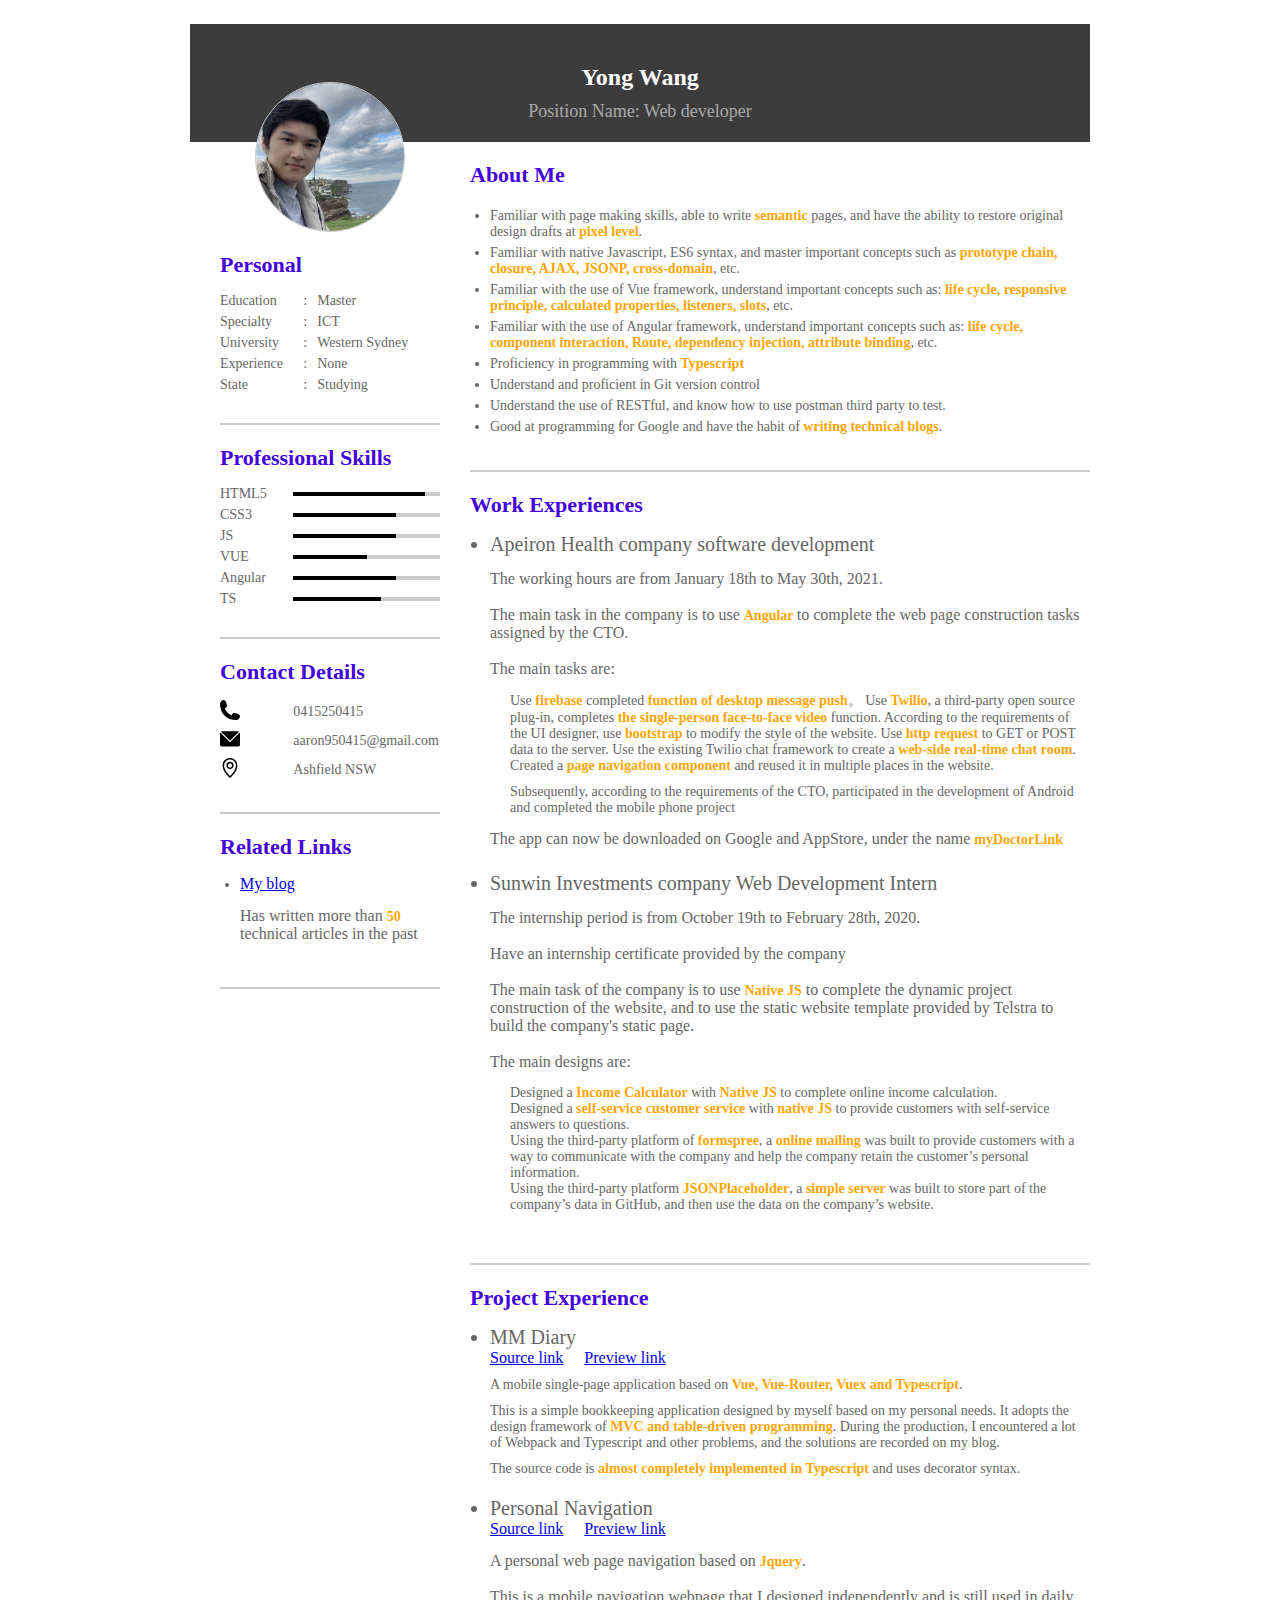
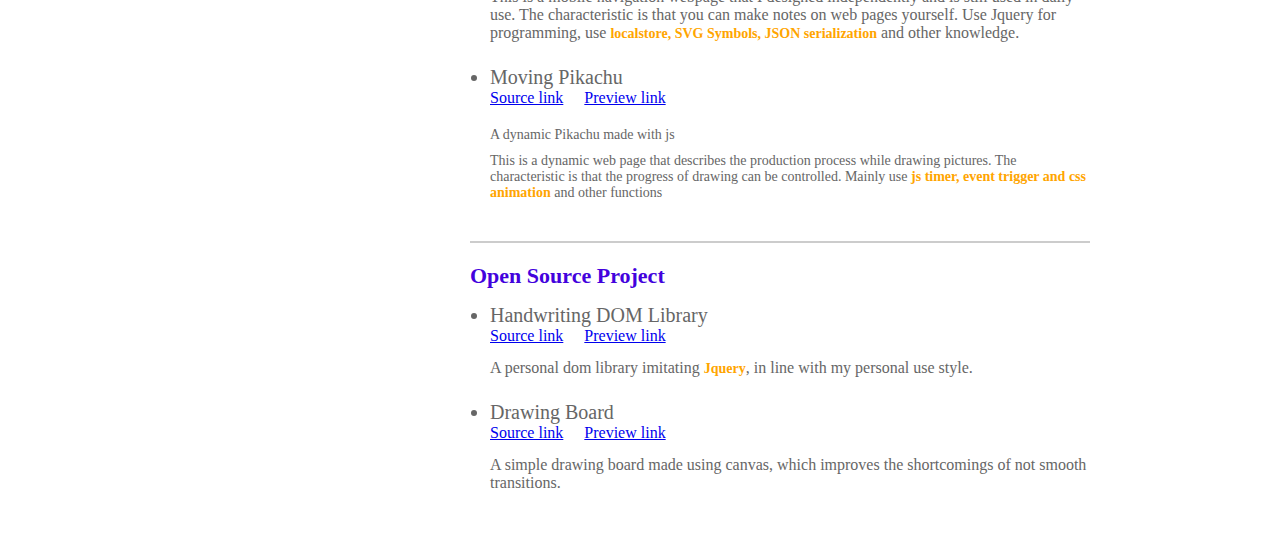
==== src/index.html @ 25128e68 "Aaron: update cv" ====
<!DOCTYPE html>
<html lang="en">

<head>
  <meta charset="UTF-8" />
  <meta name="viewport"
    content="width=device-width,initial-scale=1,minimum-scale=1,maximum-scale=1,user-scalable=no,viewport-fit=cover" />
  <title>Aaron's Resume</title>
  <link rel="stylesheet" href="./index.css" />
</head>

<body>
  <svg>
    <symbol id="icon-phone" viewBox="0 0 1024 1024">
      <path
        d="M1013.8624 883.712c-29.2864 80.657067-101.5808 133.495467-181.179733 138.990933l0 0.989867c-497.834667 0-832.4096-332.8-832.4096-834.525867L1.706667 189.166933c6.4512-78.7456 58.6752-150.016 138.205867-179.029333C247.9104-29.252267 289.109333 55.125333 328.430933 163.396267c39.3216 108.270933 61.8496 199.441067-46.148267 238.865067-12.3904 4.5056-24.951467 7.406933-37.5808 9.4208 44.1344 181.930667 187.0848 323.7888 368.571733 367.342933 2.048-12.731733 4.983467-25.463467 9.489067-37.9904 39.287467-108.270933 130.2528-85.674667 238.250667-46.250667S1053.149867 775.441067 1013.8624 883.712z">
      </path>
    </symbol>
    <symbol id="icon-dizhidingwei" viewBox="0 0 1024 1024">
      <path
        d="M512 0C302.545455 0 131.878788 170.666667 131.878788 380.121212c0 310.30303 341.333333 605.090909 356.848485 620.606061l23.272727 23.272727 23.272727-23.272727c15.515152-15.515152 356.848485-310.30303 356.848485-620.606061C892.121212 170.666667 721.454545 0 512 0z m0 915.393939c-77.575758-69.818182-302.545455-310.30303-302.545455-535.272727C209.454545 217.212121 349.090909 77.575758 512 77.575758c170.666667 0 302.545455 139.636364 302.545455 302.545454 0 232.727273-224.969697 465.454545-302.545455 535.272727z m0-721.454545c-46.545455 0-93.090909 15.515152-131.878788 54.30303-38.787879 31.030303-54.30303 77.575758-54.30303 131.878788 0 100.848485 85.333333 186.181818 186.181818 186.181818 100.848485 0 186.181818-85.333333 186.181818-186.181818 0-100.848485-85.333333-186.181818-186.181818-186.181818z m0 294.787879c-62.060606 0-108.606061-46.545455-108.606061-108.606061 0-31.030303 7.757576-54.30303 31.030303-77.575757s46.545455-31.030303 77.575758-31.030303c62.060606 0 108.606061 46.545455 108.606061 108.60606 0 62.060606-46.545455 108.606061-108.606061 108.606061z">
      </path>
    </symbol>
    <symbol id="icon-email" viewBox="0 0 1365 1024">
      <path
        d="M684.00064 607.733333L1282.005973 9.728A133.077333 133.077333 0 0 0 1232.00064 0h-1098.666667c-16.938667 0-33.205333 3.2-48.138666 8.938667l598.805333 598.794666z">
      </path>
      <path
        d="M684.00064 607.733333L1282.005973 9.728A133.077333 133.077333 0 0 0 1232.00064 0h-1098.666667c-16.938667 0-33.205333 3.2-48.138666 8.938667l598.805333 598.794666z">
      </path>
      <path
        d="M684.00064 728.394667l-664.533333-664.533334A132.48 132.48 0 0 0 0.00064 133.333333v757.333334C0.00064 964.266667 59.733973 1024 133.333973 1024h1098.666667c73.6 0 133.333333-59.733333 133.333333-133.333333v-757.333334a133.013333 133.013333 0 0 0-18.528-67.733333L684.00064 728.394667z">
      </path>
    </symbol>
  </svg>
  <div class="layout">
    <header>
      <div></div>
      <h1>Yong Wang</h1>
      <p>Position Name: Web developer</p>
    </header>
    <aside>
      <div class="contain">
        <img src="./img/mine.jpg" alt="" class="photo" />
      </div>
      <section>
        <h3>Personal</h3>
        <div class="detail">
          <dl class="personal">
            <div>
              <dt>Education</dt>
              <dd>Master</dd>
            </div>
            <div>
              <dt>Specialty</dt>
              <dd>ICT</dd>
            </div>
            <div>
              <dt>University</dt>
              <dd>Western Sydney</dd>
            </div>
            <div>
              <dt>Experience</dt>
              <dd>None</dd>
            </div>
            <div>
              <dt>State</dt>
              <dd>Studying</dd>
            </div>
          </dl>
        </div>
      </section>
      <section>
        <h3>Professional Skills</h3>
        <div class="statistic">
          <dl class="Skills">
            <div>
              <dt>HTML5</dt>
              <dd><span style="width:90%"></span></dd>
            </div>
            <div>
              <dt>CSS3</dt>
              <dd><span style="width:70%"></span></dd>
            </div>
            <div>
              <dt>JS</dt>
              <dd><span style="width:70%"></span></dd>
            </div>
            <div>
              <dt>VUE</dt>
              <dd><span style="width:50%"></span></dd>
            </div>
            <div>
              <dt>Angular</dt>
              <dd><span style="width:70%"></span></dd>
            </div>
            <div>
              <dt>TS</dt>
              <dd><span style="width:60%"></span></dd>
            </div>
          </dl>
        </div>
      </section>
      <section>
        <h3>Contact Details</h3>
        <div class="contact">
          <dl class="personal">
            <div>
              <dt>
                <svg>
                  <use xlink:href="#icon-phone" /></svg>
              </dt>
              <dd>0415250415</dd>
            </div>
            <div>
              <dt>
                <svg>
                  <use xlink:href="#icon-email" /></svg>
              </dt>
              <dd><span>aaron950415@gmail.com</span></dd>
            </div>
            <div>
              <dt>
                <svg>
                  <use xlink:href="#icon-dizhidingwei" /></svg>
              </dt>
              <dd>Ashfield NSW</dd>
            </div>
          </dl>
        </div>
      </section>
      <section>
        <h3>Related Links</h3>
        <div class="related">

          <ul>
            <li>
              <a href="https://aaron950415.github.io/">My blog</a>
              <p>Has written more than <b>50</b> technical articles in the past</p>
            </li>
            <!-- <li>
              <a href="https://aaron950415.github.io/">My GitHub</a>
              <p>More than <b>200</b> submissions in the past three months</p>
            </li> -->
          </ul>

          </dl>
        </div>
      </section>
    </aside>
    <main>
      <section>
        <h3>About Me</h3>
        <div class="detail">
          <dl class="personal">
            <div>
              <ul>
                <li>Familiar with page making skills, able to write <b>semantic</b> pages, and have the ability to
                  restore original design drafts at <b>pixel level</b>.</li>
                  <li>Familiar with native Javascript, ES6 syntax, and master important concepts such as <b>prototype chain, closure, AJAX, JSONP, cross-domain</b>, etc.</li>
                <li>Familiar with the use of Vue framework, understand important concepts such as: <b>life cycle,
                    responsive principle, calculated properties, listeners, slots</b>, etc.</li>
                    <li>Familiar with the use of Angular framework, understand important concepts such as: <b>life cycle, component interaction, Route, dependency injection, attribute binding</b>, etc.</li>
                    <li>Proficiency in programming with <b>Typescript</b></li>
                    <li>Understand and proficient in Git version control</li>
                    <li>Understand the use of RESTful, and know how to use postman third party to test.</li>
                    <li>Good at programming for Google and have the habit of <b>writing technical blogs</b>.</li>
              </ul>
            </div>
          </dl>
        </div>
      </section>
      <section>
        <h3>Work Experiences</h3>
        <div class="experience">
          <ul><li>
            Apeiron Health company software development

              <p>The working hours are from January 18th to May 30th, 2021.</p>
              <p>The main task in the company is to use <b>Angular </b>to complete the web page construction tasks assigned by the CTO.</p>
              <p>The main tasks are:
                <ul>
                <div><p>Use <b>firebase </b>completed<b> function of desktop message push</b>。
                  Use <b>Twilio</b>, a third-party open source plug-in, completes <b>the single-person face-to-face video</b> function.
                  According to the requirements of the UI designer, use <b>bootstrap</b> to modify the style of the website.
                  Use <b>http request</b> to GET or POST data to the server.
                  Use the existing Twilio chat framework to create a <b>web-side real-time chat room</b>.
                  Created a <b>page navigation component</b> and reused it in multiple places in the website. </p></div>
                </ul>
                <ul><div>Subsequently, according to the requirements of the CTO, participated in the development of Android and completed the mobile phone project</div></ul>
              <p>The app can now be downloaded on Google and AppStore, under the name <b>myDoctorLink</b></p>
            
          </li>
            <li>
              Sunwin Investments company Web Development Intern
              
                <p>The internship period is from October 19th to February 28th, 2020.</p>
                <p>Have an internship certificate provided by the company</p>
                <p>The main task of the company is to use <b>Native JS</b> to complete the dynamic project construction of the website, and to use the static website template provided by Telstra to build the company's static page.</p>
                <p>The main designs are:
                  <ul>
                  <div>Designed a <b>Income Calculator</b> with <b>Native JS</b> to complete online income calculation.</div>
                  <div>Designed a <b>self-service customer service</b> with <b>native JS</b> to provide customers with self-service answers to questions.</div>
                  <div>Using the third-party platform of <b>formspree</b>, a <b>online mailing</b> was built to provide customers with a way to communicate with the company and help the company retain the customer’s personal information.</div>
                  <div>Using the third-party platform <b>JSONPlaceholder</b>, a <b>simple server</b> was built to store part of the company’s data in GitHub, and then use the data on the company’s website.</div>
                  </ul>

            </li>
          </ul>
          
        </div>
      </section>
      <section>
        <h3>Project Experience</h3>
        <div class="experience">
          <ul>
            <li>
              MM Diary
              <div><a href="https://github.com/aaron950415/mmdiary/tree/master/src">Source
                  link</a>&nbsp;&nbsp;&nbsp;&nbsp;&nbsp;&nbsp;<a
                  href="https://aaron950415.github.io/mmdiary-websit/#/money">Preview link</a></div>
              <div>
                <p>A mobile single-page application based on <b>Vue, Vue-Router, Vuex and Typescript</b>.</p>
                <p>This is a simple bookkeeping application designed by myself based on my personal needs. It adopts the
                  design framework of <b>MVC and table-driven programming</b>. During the production, I encountered a
                  lot of Webpack and Typescript and other problems, and the solutions are recorded on my blog.</p>
                <p>The source code is <b> almost completely implemented in Typescript</b> and uses decorator syntax.</p>
              </div>
            </li>
            <li>
              Personal Navigation
              <div><a href="https://github.com/aaron950415/mmdiary/tree/master/src">Source
                  link</a>&nbsp;&nbsp;&nbsp;&nbsp;&nbsp;&nbsp;<a
                  href="https://aaron950415.github.io/navigation/">Preview link</a></div>
              <p>A personal web page navigation based on <b>Jquery</b>.</p>
              <p>This is a mobile navigation webpage that I designed independently and is still used in daily use. The
                characteristic is that you can make notes on web pages yourself. Use Jquery for programming, use
                <b>localstore, SVG Symbols, JSON serialization</b> and other knowledge.</p>
            </li>
            <li>Moving Pikachu
              <div><a href="https://github.com/aaron950415/pikachu">Source
                  link</a>&nbsp;&nbsp;&nbsp;&nbsp;&nbsp;&nbsp;<a
                  href="https://aaron950415.github.io/pikachu/src/">Preview link</a></div>
            </li>
            <p>A dynamic Pikachu made with js</p>
            <p>This is a dynamic web page that describes the production process while drawing pictures. The
              characteristic is that the progress of drawing can be controlled. Mainly use <b>js timer, event trigger
                and css animation</b> and other functions</p>
          </ul>
          </dl>
        </div>
      </section>
      <section class="end">
        <h3>Open Source Project</h3>
        <div class="experience">
          <ul>
            <li>
              Handwriting DOM Library
              <div><a href="https://github.com/aaron950415/dom">Source
                  link</a>&nbsp;&nbsp;&nbsp;&nbsp;&nbsp;&nbsp;<a
                  href="https://aaron950415.github.io/dom/src/index.html">Preview link</a></div>
              <p>A personal dom library imitating <b>Jquery</b>, in line with my personal use style.</p>
            </li>
            <li>
              Drawing Board
              <div><a href="https://github.com/aaron950415/learning/tree/master/%E7%94%BB%E6%9D%BF">Source
                  link</a>&nbsp;&nbsp;&nbsp;&nbsp;&nbsp;&nbsp;<a
                  href="https://aaron950415.github.io/learning/%E7%94%BB%E6%9D%BF/%E7%94%BB%E6%9D%BF-%E7%BA%BF2.html">Preview
                  link</a></div>
              <p>A simple drawing board made using canvas, which improves the shortcomings of not smooth transitions.
              </p>
            </li>
          </ul>
        </div>
      </section>

    </main>
  </div>
</body>
<script src="./main.js"></script>

</html>
---- src/index.css ----
*{
    margin: 0;
    padding: 0;
    box-sizing: border-box;
    font-size: 14px;
}
body{
        color: #666;
}
.layout{
    max-width: 900px;
    margin: 0 auto;
    display: flex;
    flex-wrap: wrap;
}

header{
    width: 100%;
    text-align: center;
    color: white;
 overflow: hidden;
    padding:40px 0 10px 0;
    position: relative;

}
header>div{
    width: 100%;
    border: 100px #3c3c3c solid;
    position: absolute;

    background: #3c3c3c;
    top: 0;
    z-index: -1;
}
header h1{
    font-size: 24px;
}
header p{
    font-size: 18px;
    color: #aaa;
}
aside{
    max-width: 280px;
    padding:0px 30px 20px 30px;
}
main{
    flex:1;
    min-height: calc(100vh - 100px);
}
@media (max-width:768px){
    aside{
        max-width: 100%;
    }
    aside>.contain{
    display: none;
    }
}
.contain{
    width: 150px;
    height: 150px;
    border: 1px #ccc solid;
    border-radius: 50%;
    overflow: hidden;
    margin:-60px auto 0 auto;
}
.contain>.photo{
    width: 150px;
    position: relative;
    bottom: 30px;
}
section{
    border-bottom: 2px solid #ccc;
    padding-bottom: 30px;
}
.end{border-bottom: none}
section>h3{
    padding-top: 20px;
    padding-bottom: 10px;
    color: #4302dd;
    font-size: 22px;
}

dl{
    display: flex;
    flex-wrap: wrap;
}
dl>div{
    margin-top: 5px;
    width: 100%;
    display: flex;
    align-items: center;
}
dl>div>dt{
    font-size: 14px;
    flex: 0.5;
}
.detail>dl>div>dd::before{
    content: ":";
    margin-right: auto;
    padding-left: 10px;
    padding-right: 10px;
}
.statistic>dl dd{
    width: 100%;
    height: 4px;
    background: #ccc;
}
.statistic>dl>div> dd>span{
    display: block;
    height: 4px;
    background: black;
    width: 10%;
}
dl>div>dd{
    font-size: 14px;
    flex: 1;
}
.contact div{
    display: flex;
    align-items: center;
}
svg{
    width: 20px;
    height: 20px;
}
ul{
    margin-left: 20px;
}
li{
    margin:5px 0;
}
li>p{
    font-size: 16px;
    padding: 4px 0;
}
a{
    font-size: 16px;
}
b{
    color: orange;
    font-weight: bolder;
}
.experience li{
    font-size: 20px;
    margin-bottom: 20px;
}
.experience li a,p{
    margin: 10px 0;
}
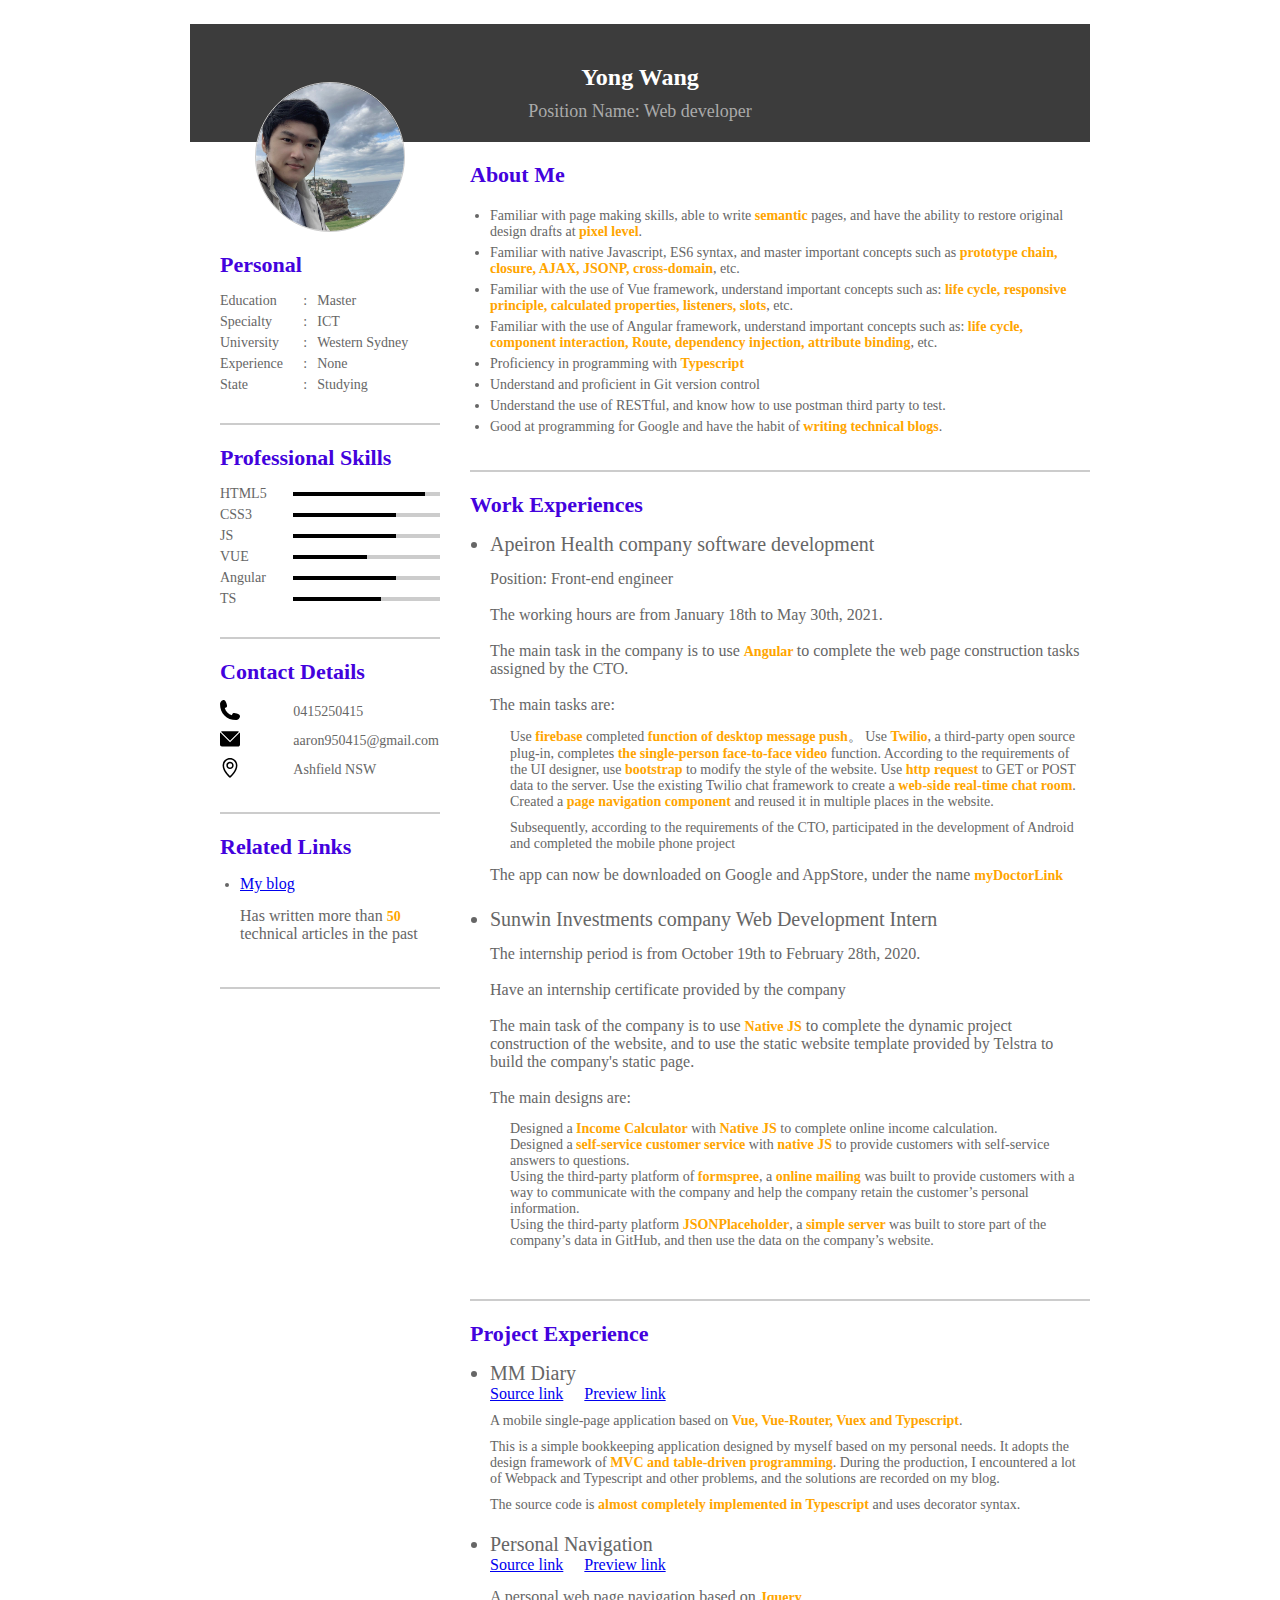
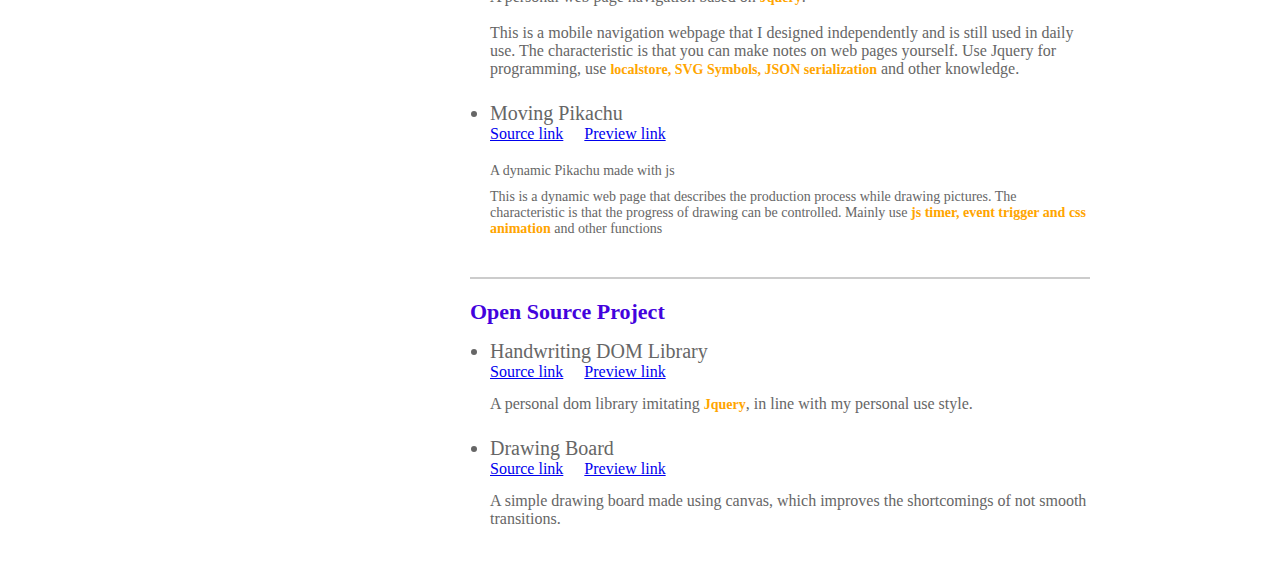
==== commit 21d0d1ea: "Aaron:update" ====
--- a/src/index.html
+++ b/src/index.html
@@ -175,7 +175,7 @@
         <div class="experience">
           <ul><li>
             Apeiron Health company software development
-
+            <p>Position: Front-end engineer</p>
               <p>The working hours are from January 18th to May 30th, 2021.</p>
               <p>The main task in the company is to use <b>Angular </b>to complete the web page construction tasks assigned by the CTO.</p>
               <p>The main tasks are:
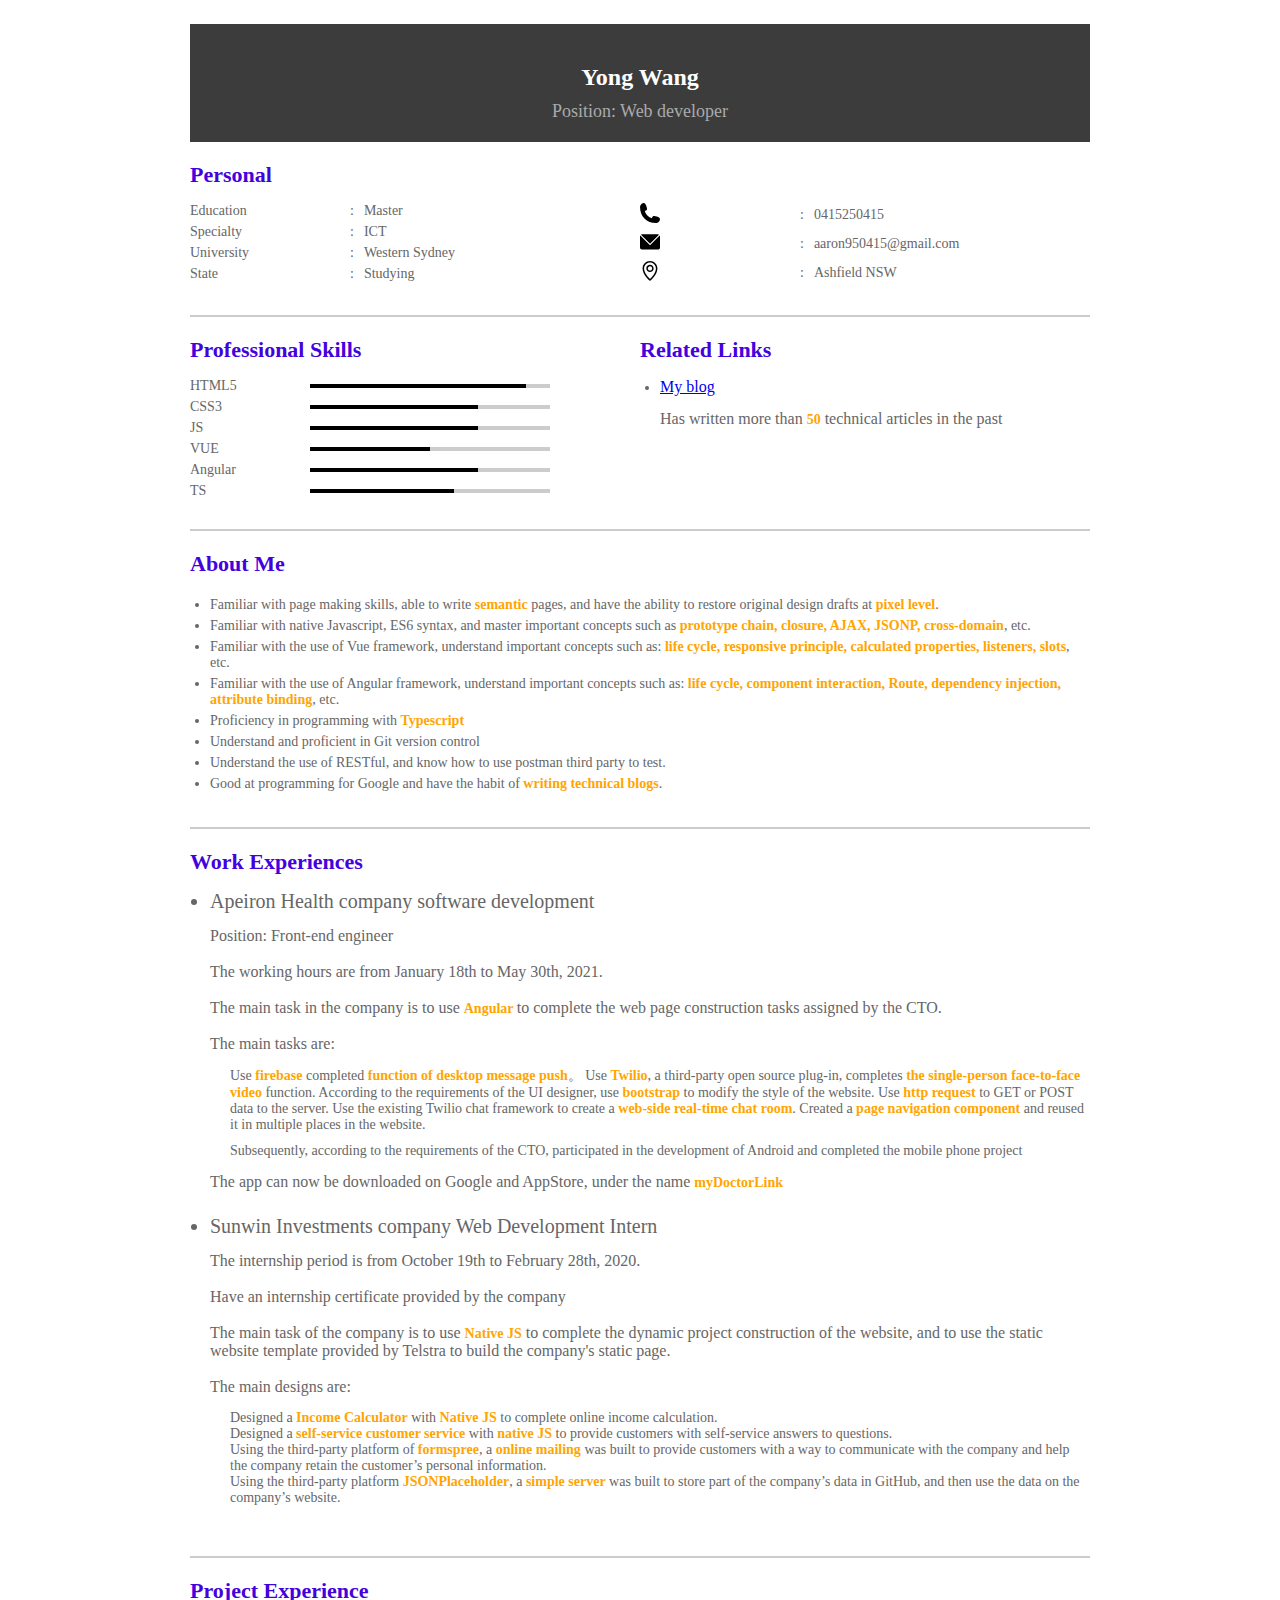
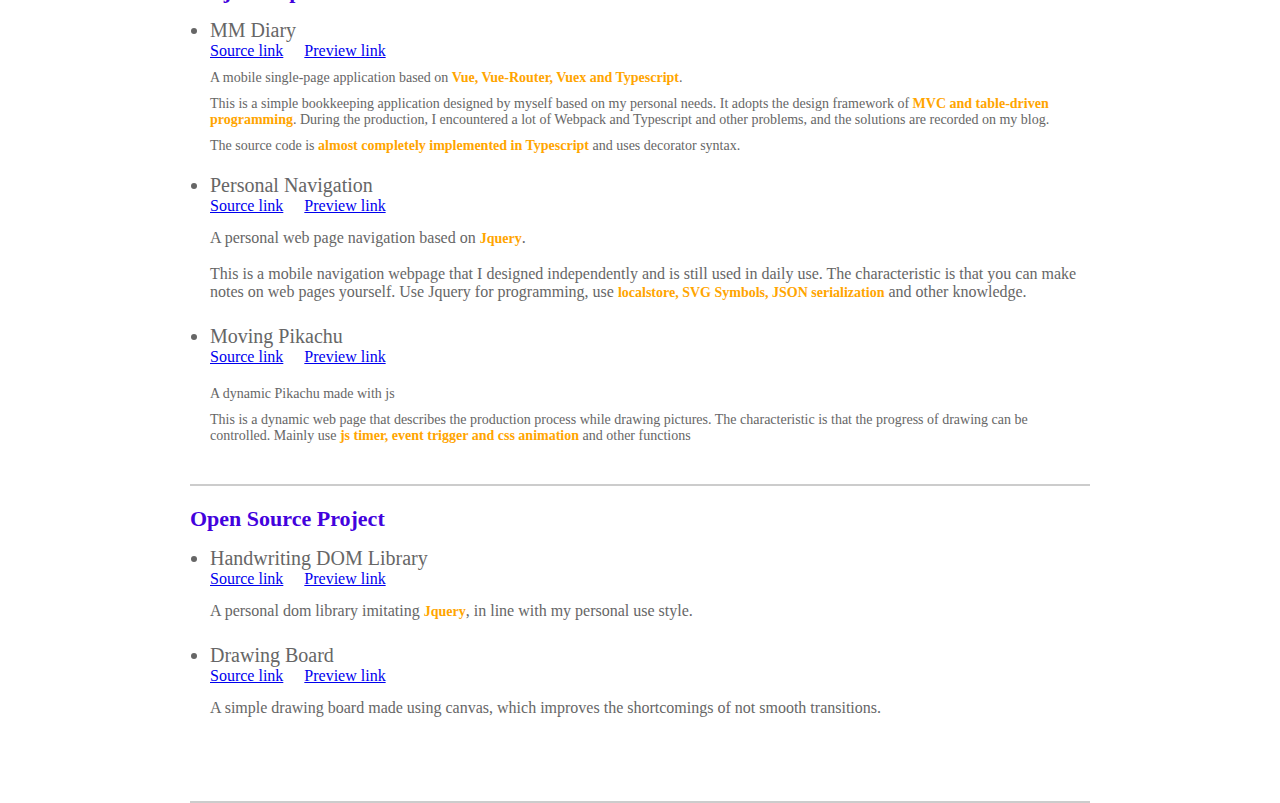
==== commit 254386d9: "Aaron:change EN form" ====
--- a/src/index.html
+++ b/src/index.html
@@ -37,16 +37,17 @@
     <header>
       <div></div>
       <h1>Yong Wang</h1>
-      <p>Position Name: Web developer</p>
+      <p>Position: Web developer</p>
     </header>
-    <aside>
-      <div class="contain">
+    <main>
+    <section>
+      <!-- <div class="contain">
         <img src="./img/mine.jpg" alt="" class="photo" />
-      </div>
+      </div> -->
       <section>
         <h3>Personal</h3>
-        <div class="detail">
-          <dl class="personal">
+        <div class="detail clearfix">
+          <dl class="personal" style="width: 50%;float: left;">
             <div>
               <dt>Education</dt>
               <dd>Master</dd>
@@ -60,19 +61,40 @@
               <dd>Western Sydney</dd>
             </div>
             <div>
-              <dt>Experience</dt>
-              <dd>None</dd>
-            </div>
-            <div>
               <dt>State</dt>
               <dd>Studying</dd>
             </div>
           </dl>
-        </div>
-      </section>
-      <section>
-        <h3>Professional Skills</h3>
-        <div class="statistic">
+        
+            <dl class="personal" style="width: 50%;float: right;">
+              <div>
+                <dt>
+                  <svg>
+                    <use xlink:href="#icon-phone" /></svg>
+                </dt>
+                <dd>0415250415</dd>
+              </div>
+              <div>
+                <dt>
+                  <svg>
+                    <use xlink:href="#icon-email" /></svg>
+                </dt>
+                <dd><span>aaron950415@gmail.com</span></dd>
+              </div>
+              <div>
+                <dt>
+                  <svg>
+                    <use xlink:href="#icon-dizhidingwei" /></svg>
+                </dt>
+                <dd>Ashfield NSW</dd>
+              </div>
+            
+          </dl>
+        </div>
+        </section>
+      <section class=" clearfix">
+        <div class="statistic" style="width: 40%;float: left;">
+          <h3>Professional Skills</h3>
           <dl class="Skills">
             <div>
               <dt>HTML5</dt>
@@ -100,39 +122,9 @@
             </div>
           </dl>
         </div>
-      </section>
-      <section>
-        <h3>Contact Details</h3>
-        <div class="contact">
-          <dl class="personal">
-            <div>
-              <dt>
-                <svg>
-                  <use xlink:href="#icon-phone" /></svg>
-              </dt>
-              <dd>0415250415</dd>
-            </div>
-            <div>
-              <dt>
-                <svg>
-                  <use xlink:href="#icon-email" /></svg>
-              </dt>
-              <dd><span>aaron950415@gmail.com</span></dd>
-            </div>
-            <div>
-              <dt>
-                <svg>
-                  <use xlink:href="#icon-dizhidingwei" /></svg>
-              </dt>
-              <dd>Ashfield NSW</dd>
-            </div>
-          </dl>
-        </div>
-      </section>
-      <section>
-        <h3>Related Links</h3>
-        <div class="related">
-
+
+        <div class="related" style="width: 50%;float: right;">
+          <h3>Related Links</h3>
           <ul>
             <li>
               <a href="https://aaron950415.github.io/">My blog</a>
@@ -148,7 +140,7 @@
         </div>
       </section>
     </aside>
-    <main>
+    
       <section>
         <h3>About Me</h3>
         <div class="detail">
--- a/src/index.css
+++ b/src/index.css
@@ -73,7 +73,7 @@
     padding-bottom: 30px;
 }
 .end{border-bottom: none}
-section>h3{
+h3{
     padding-top: 20px;
     padding-bottom: 10px;
     color: #4302dd;
@@ -90,15 +90,22 @@
     display: flex;
     align-items: center;
 }
-dl>div>dt{
+dl>div>dt,dd{
+    width: 25%;
     font-size: 14px;
     flex: 0.5;
 }
+
 .detail>dl>div>dd::before{
     content: ":";
     margin-right: auto;
     padding-left: 10px;
     padding-right: 10px;
+}
+.clearfix:before,.clearfix:after{
+    content:"";
+    display: block;
+    clear:both;
 }
 .statistic>dl dd{
     width: 100%;
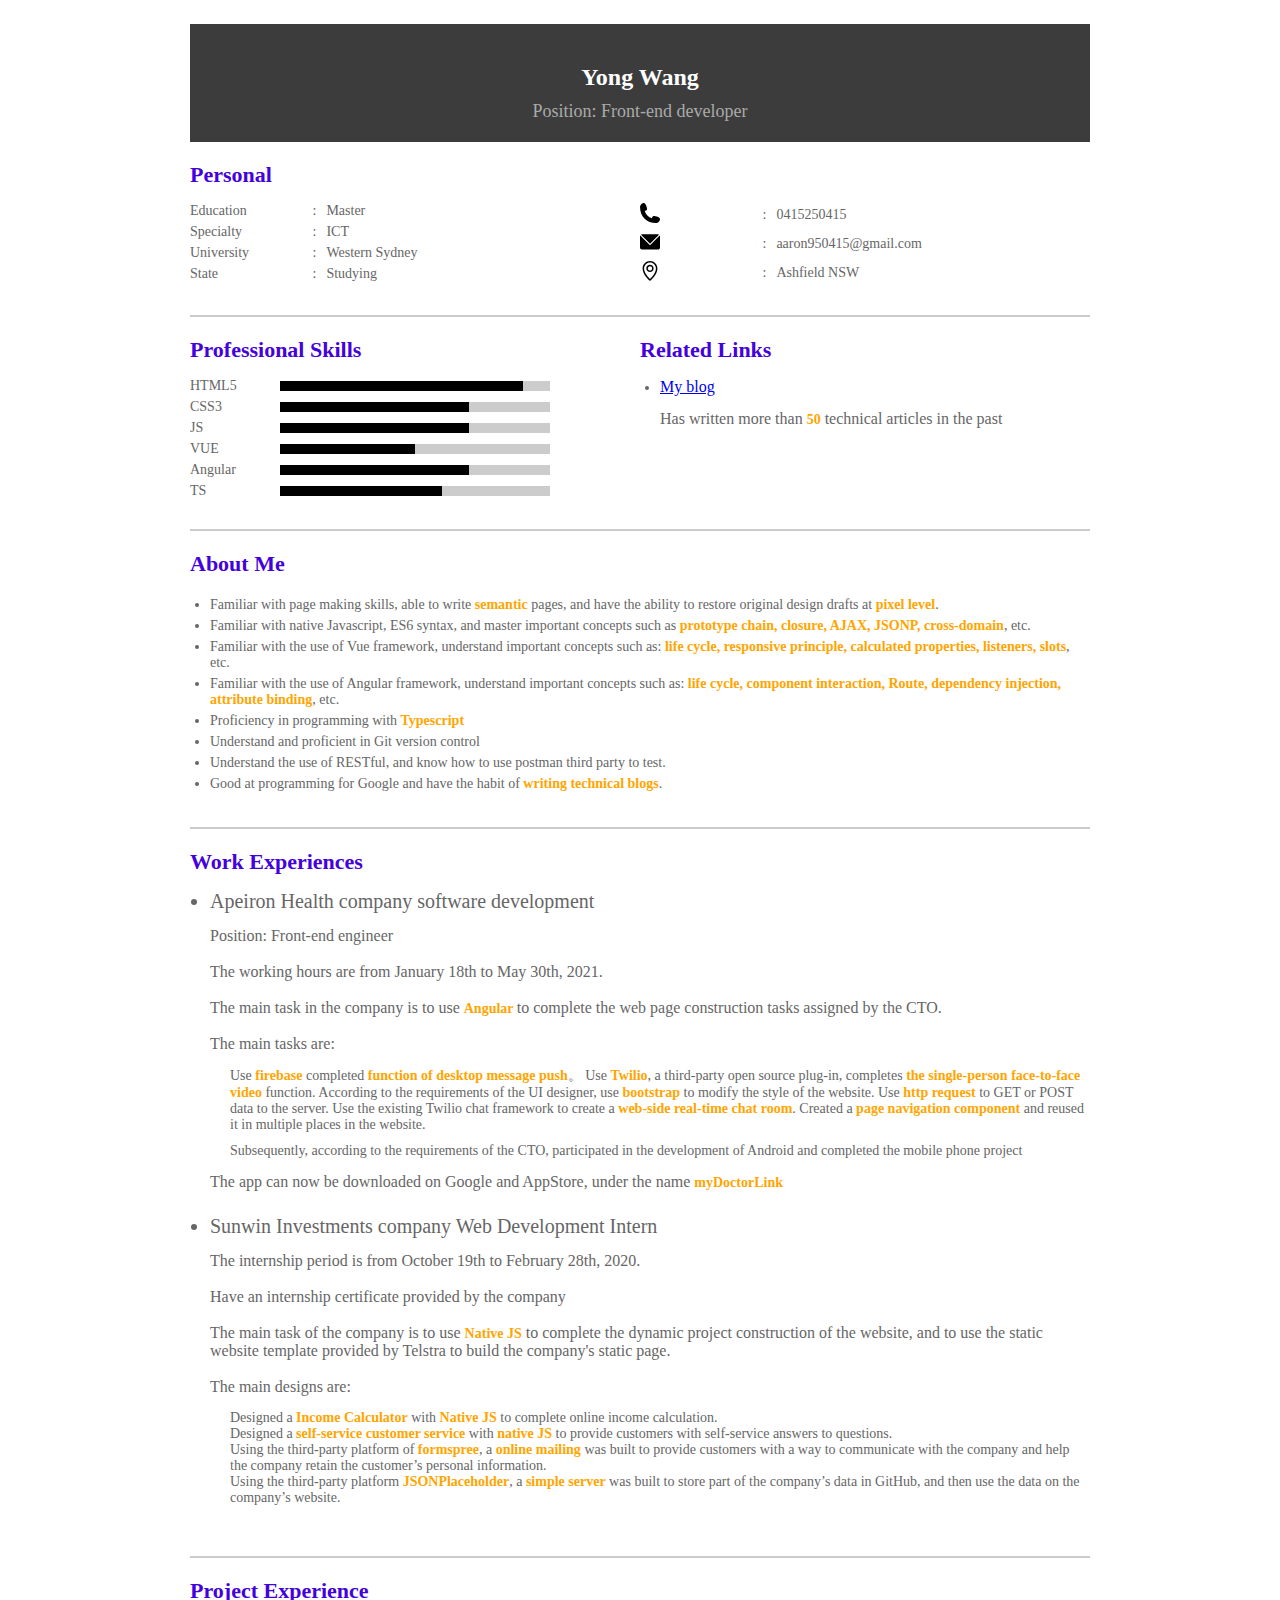
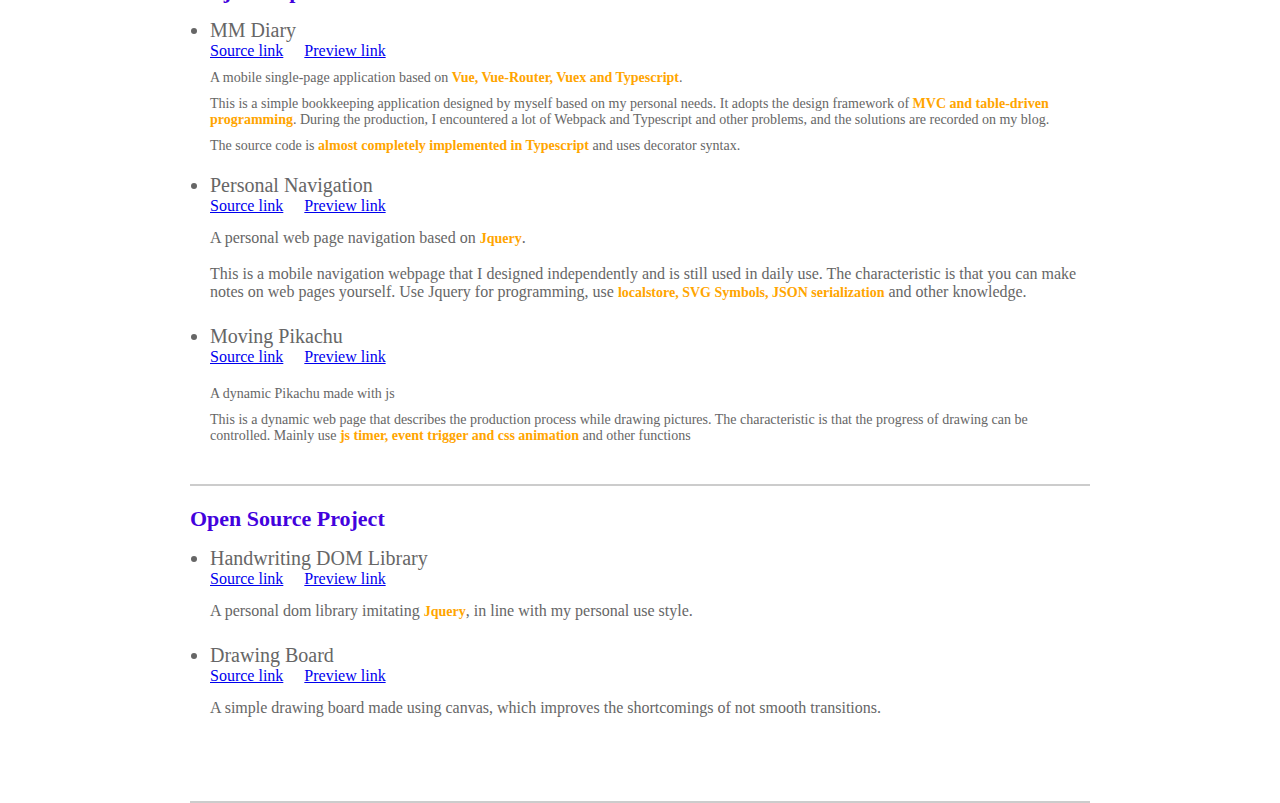
==== commit 97c2e0b7: "update" ====
--- a/src/index.html
+++ b/src/index.html
@@ -37,7 +37,7 @@
     <header>
       <div></div>
       <h1>Yong Wang</h1>
-      <p>Position: Web developer</p>
+      <p>Position: Front-end developer</p>
     </header>
     <main>
     <section>
--- a/src/index.css
+++ b/src/index.css
@@ -93,7 +93,7 @@
 dl>div>dt,dd{
     width: 25%;
     font-size: 14px;
-    flex: 0.5;
+    /* flex: 0.5; */
 }
 
 .detail>dl>div>dd::before{
@@ -108,19 +108,20 @@
     clear:both;
 }
 .statistic>dl dd{
+  
     width: 100%;
-    height: 4px;
+    height: 10px;
     background: #ccc;
 }
 .statistic>dl>div> dd>span{
     display: block;
-    height: 4px;
+    height: 10px;
     background: black;
     width: 10%;
 }
 dl>div>dd{
     font-size: 14px;
-    flex: 1;
+     flex: 1; 
 }
 .contact div{
     display: flex;
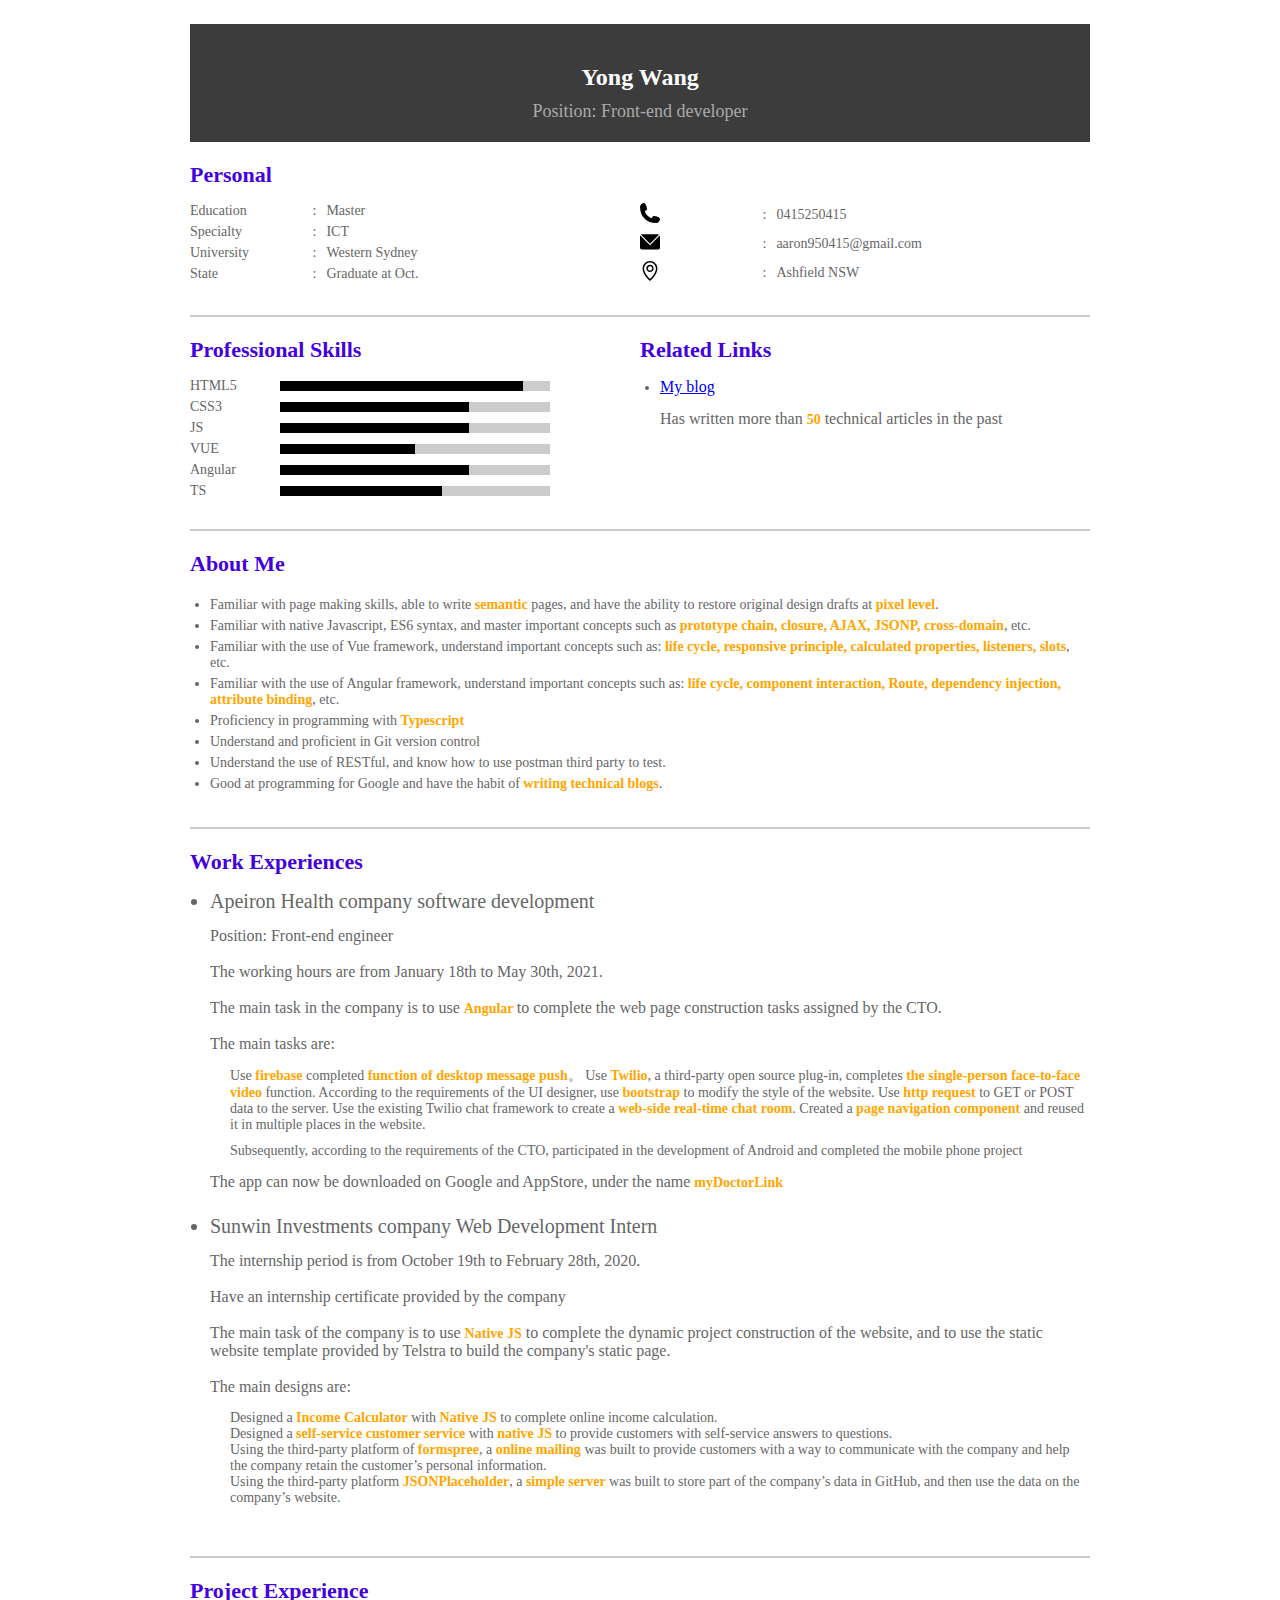
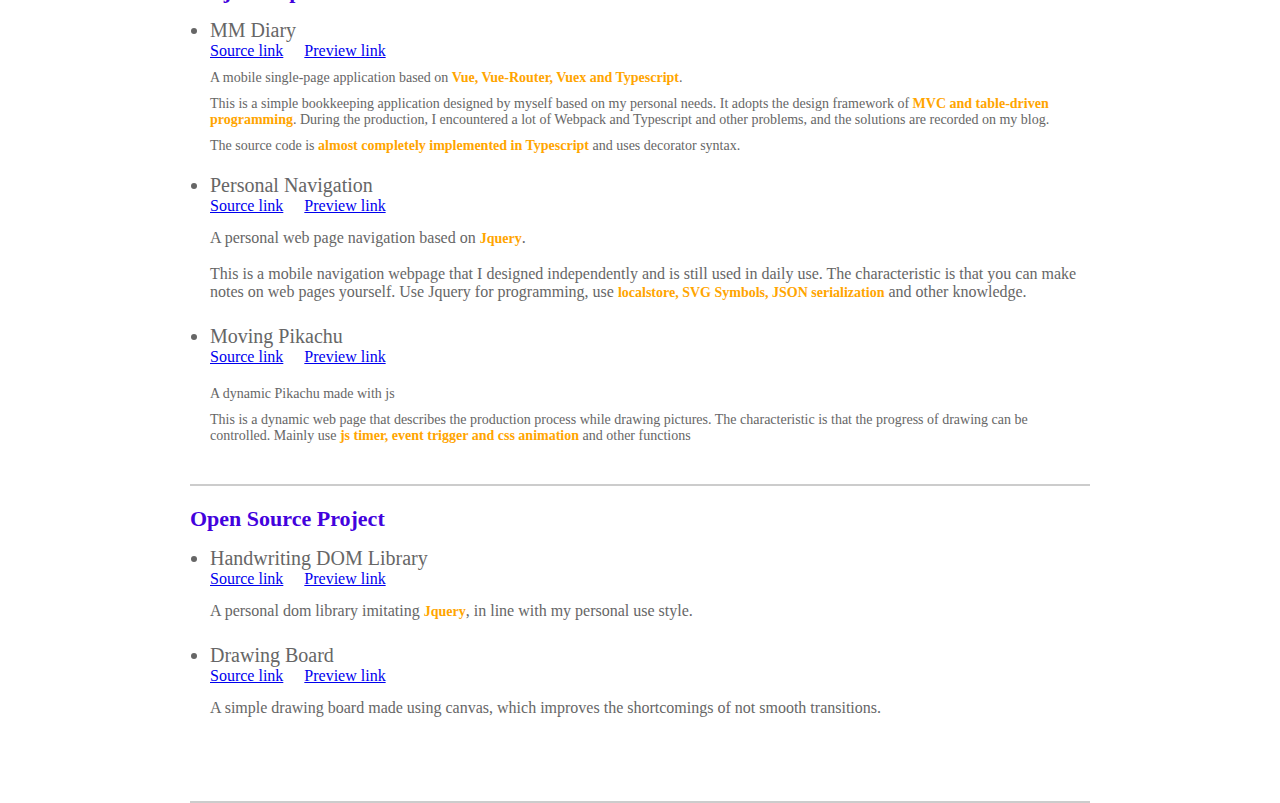
==== commit 0b420fc5: "update" ====
--- a/src/index.html
+++ b/src/index.html
@@ -62,7 +62,7 @@
             </div>
             <div>
               <dt>State</dt>
-              <dd>Studying</dd>
+              <dd>Graduate at Oct.</dd>
             </div>
           </dl>
         
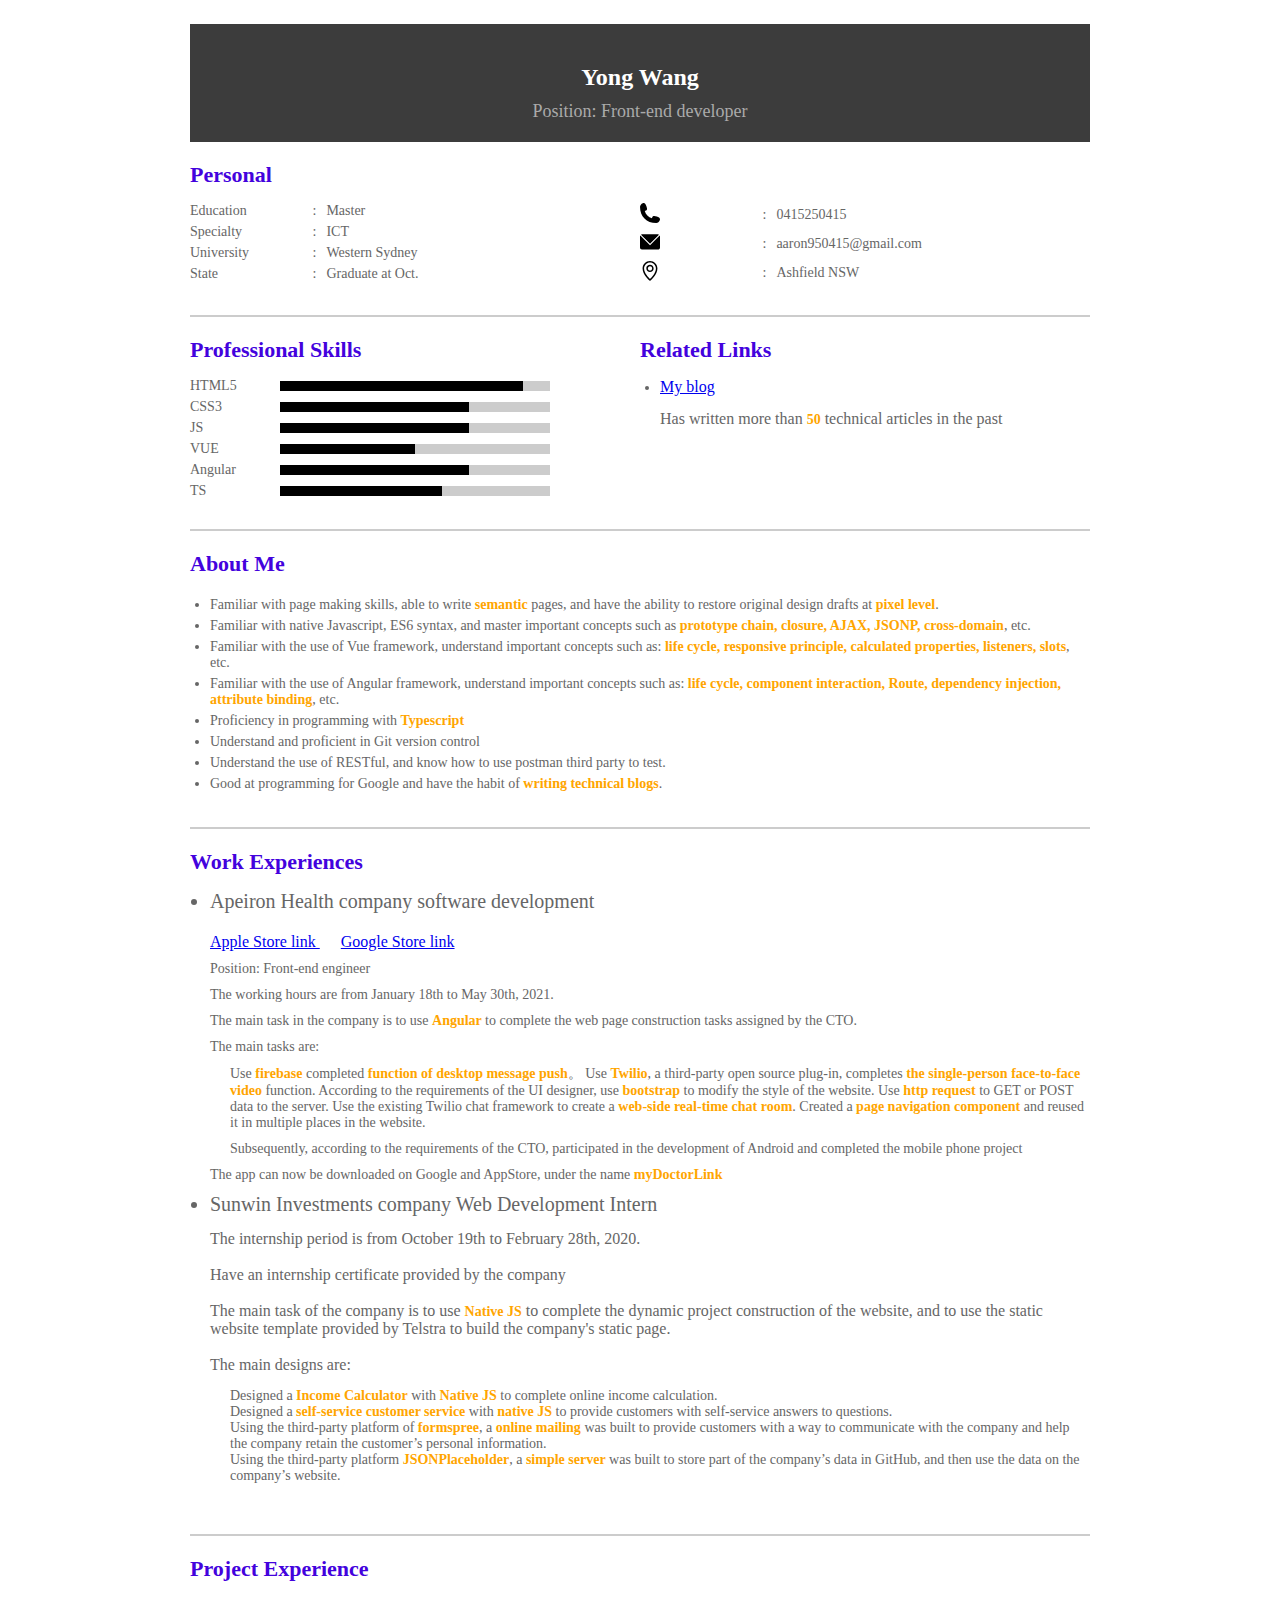
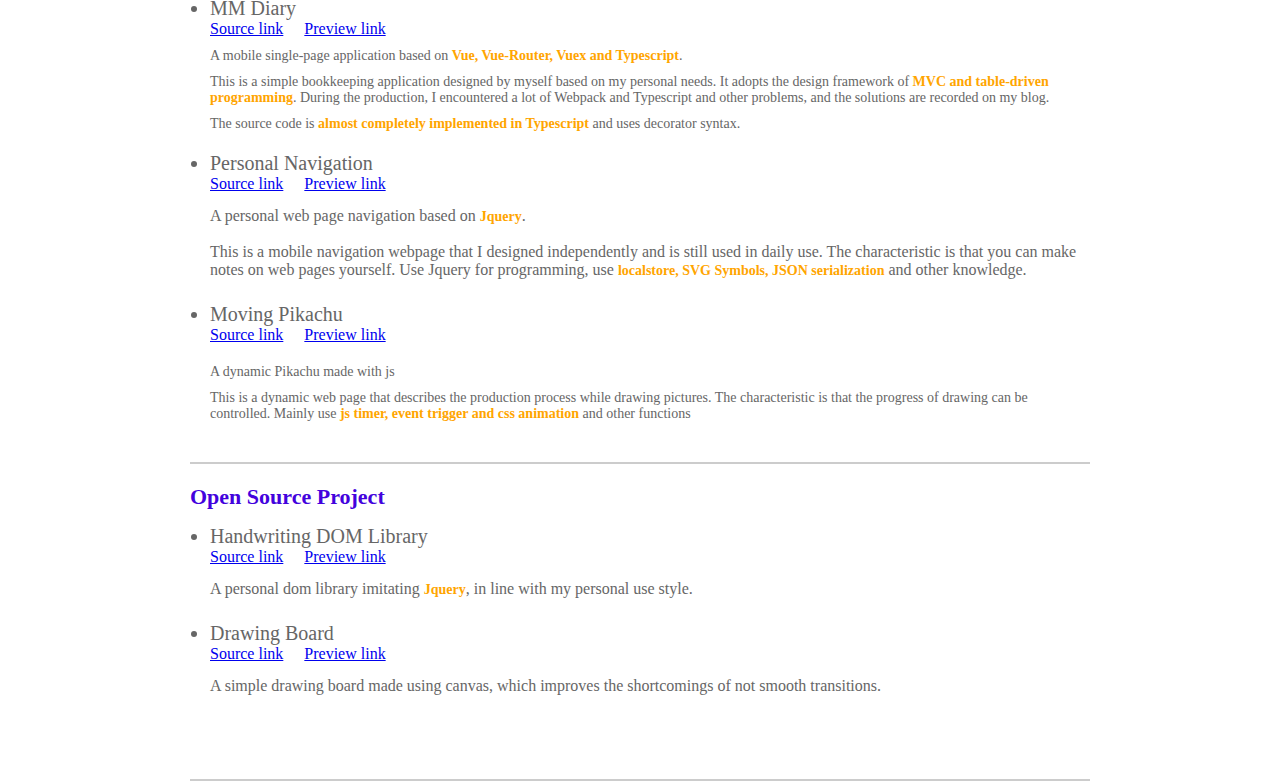
==== commit e2a84c02: "update" ====
--- a/src/index.html
+++ b/src/index.html
@@ -127,11 +127,11 @@
           <h3>Related Links</h3>
           <ul>
             <li>
-              <a href="https://aaron950415.github.io/">My blog</a>
+              <a target="_blank" href="https://aaron950415.github.io/">My blog</a>
               <p>Has written more than <b>50</b> technical articles in the past</p>
             </li>
             <!-- <li>
-              <a href="https://aaron950415.github.io/">My GitHub</a>
+              <a target="_blank" href="https://aaron950415.github.io/">My GitHub</a>
               <p>More than <b>200</b> submissions in the past three months</p>
             </li> -->
           </ul>
@@ -165,9 +165,14 @@
       <section>
         <h3>Work Experiences</h3>
         <div class="experience">
+          
           <ul><li>
-            Apeiron Health company software development
+            Apeiron Health company software development</li>
+            <div><a target="_blank" href="https://appadvice.com/app/my-doctor-link/1563379899">Apple Store link
+              </a>&nbsp;&nbsp;&nbsp;&nbsp;&nbsp;&nbsp;<a
+              target="_blank" href="https://play.google.com/store/apps/details?id=com.mydoctorlink">Google Store link</a></div>
             <p>Position: Front-end engineer</p>
+          <div>
               <p>The working hours are from January 18th to May 30th, 2021.</p>
               <p>The main task in the company is to use <b>Angular </b>to complete the web page construction tasks assigned by the CTO.</p>
               <p>The main tasks are:
@@ -208,9 +213,9 @@
           <ul>
             <li>
               MM Diary
-              <div><a href="https://github.com/aaron950415/mmdiary/tree/master/src">Source
-                  link</a>&nbsp;&nbsp;&nbsp;&nbsp;&nbsp;&nbsp;<a
-                  href="https://aaron950415.github.io/mmdiary-websit/#/money">Preview link</a></div>
+              <div><a target="_blank" href="https://github.com/aaron950415/mmdiary/tree/master/src">Source
+                  link</a>&nbsp;&nbsp;&nbsp;&nbsp;&nbsp;&nbsp;<a
+                  target="_blank" href="https://aaron950415.github.io/mmdiary-websit/#/money">Preview link</a></div>
               <div>
                 <p>A mobile single-page application based on <b>Vue, Vue-Router, Vuex and Typescript</b>.</p>
                 <p>This is a simple bookkeeping application designed by myself based on my personal needs. It adopts the
@@ -221,18 +226,18 @@
             </li>
             <li>
               Personal Navigation
-              <div><a href="https://github.com/aaron950415/mmdiary/tree/master/src">Source
-                  link</a>&nbsp;&nbsp;&nbsp;&nbsp;&nbsp;&nbsp;<a
-                  href="https://aaron950415.github.io/navigation/">Preview link</a></div>
+              <div><a target="_blank" href="https://github.com/aaron950415/mmdiary/tree/master/src">Source
+                  link</a>&nbsp;&nbsp;&nbsp;&nbsp;&nbsp;&nbsp;<a
+                  target="_blank" href="https://aaron950415.github.io/navigation/">Preview link</a></div>
               <p>A personal web page navigation based on <b>Jquery</b>.</p>
               <p>This is a mobile navigation webpage that I designed independently and is still used in daily use. The
                 characteristic is that you can make notes on web pages yourself. Use Jquery for programming, use
                 <b>localstore, SVG Symbols, JSON serialization</b> and other knowledge.</p>
             </li>
             <li>Moving Pikachu
-              <div><a href="https://github.com/aaron950415/pikachu">Source
-                  link</a>&nbsp;&nbsp;&nbsp;&nbsp;&nbsp;&nbsp;<a
-                  href="https://aaron950415.github.io/pikachu/src/">Preview link</a></div>
+              <div><a target="_blank" href="https://github.com/aaron950415/pikachu">Source
+                  link</a>&nbsp;&nbsp;&nbsp;&nbsp;&nbsp;&nbsp;<a
+                  target="_blank" href="https://aaron950415.github.io/pikachu/src/">Preview link</a></div>
             </li>
             <p>A dynamic Pikachu made with js</p>
             <p>This is a dynamic web page that describes the production process while drawing pictures. The
@@ -248,16 +253,16 @@
           <ul>
             <li>
               Handwriting DOM Library
-              <div><a href="https://github.com/aaron950415/dom">Source
-                  link</a>&nbsp;&nbsp;&nbsp;&nbsp;&nbsp;&nbsp;<a
-                  href="https://aaron950415.github.io/dom/src/index.html">Preview link</a></div>
+              <div><a target="_blank" href="https://github.com/aaron950415/dom">Source
+                  link</a>&nbsp;&nbsp;&nbsp;&nbsp;&nbsp;&nbsp;<a
+                  target="_blank" href="https://aaron950415.github.io/dom/src/index.html">Preview link</a></div>
               <p>A personal dom library imitating <b>Jquery</b>, in line with my personal use style.</p>
             </li>
             <li>
               Drawing Board
-              <div><a href="https://github.com/aaron950415/learning/tree/master/%E7%94%BB%E6%9D%BF">Source
-                  link</a>&nbsp;&nbsp;&nbsp;&nbsp;&nbsp;&nbsp;<a
-                  href="https://aaron950415.github.io/learning/%E7%94%BB%E6%9D%BF/%E7%94%BB%E6%9D%BF-%E7%BA%BF2.html">Preview
+              <div><a target="_blank" href="https://github.com/aaron950415/learning/tree/master/%E7%94%BB%E6%9D%BF">Source
+                  link</a>&nbsp;&nbsp;&nbsp;&nbsp;&nbsp;&nbsp;<a
+                  target="_blank" href="https://aaron950415.github.io/learning/%E7%94%BB%E6%9D%BF/%E7%94%BB%E6%9D%BF-%E7%BA%BF2.html">Preview
                   link</a></div>
               <p>A simple drawing board made using canvas, which improves the shortcomings of not smooth transitions.
               </p>
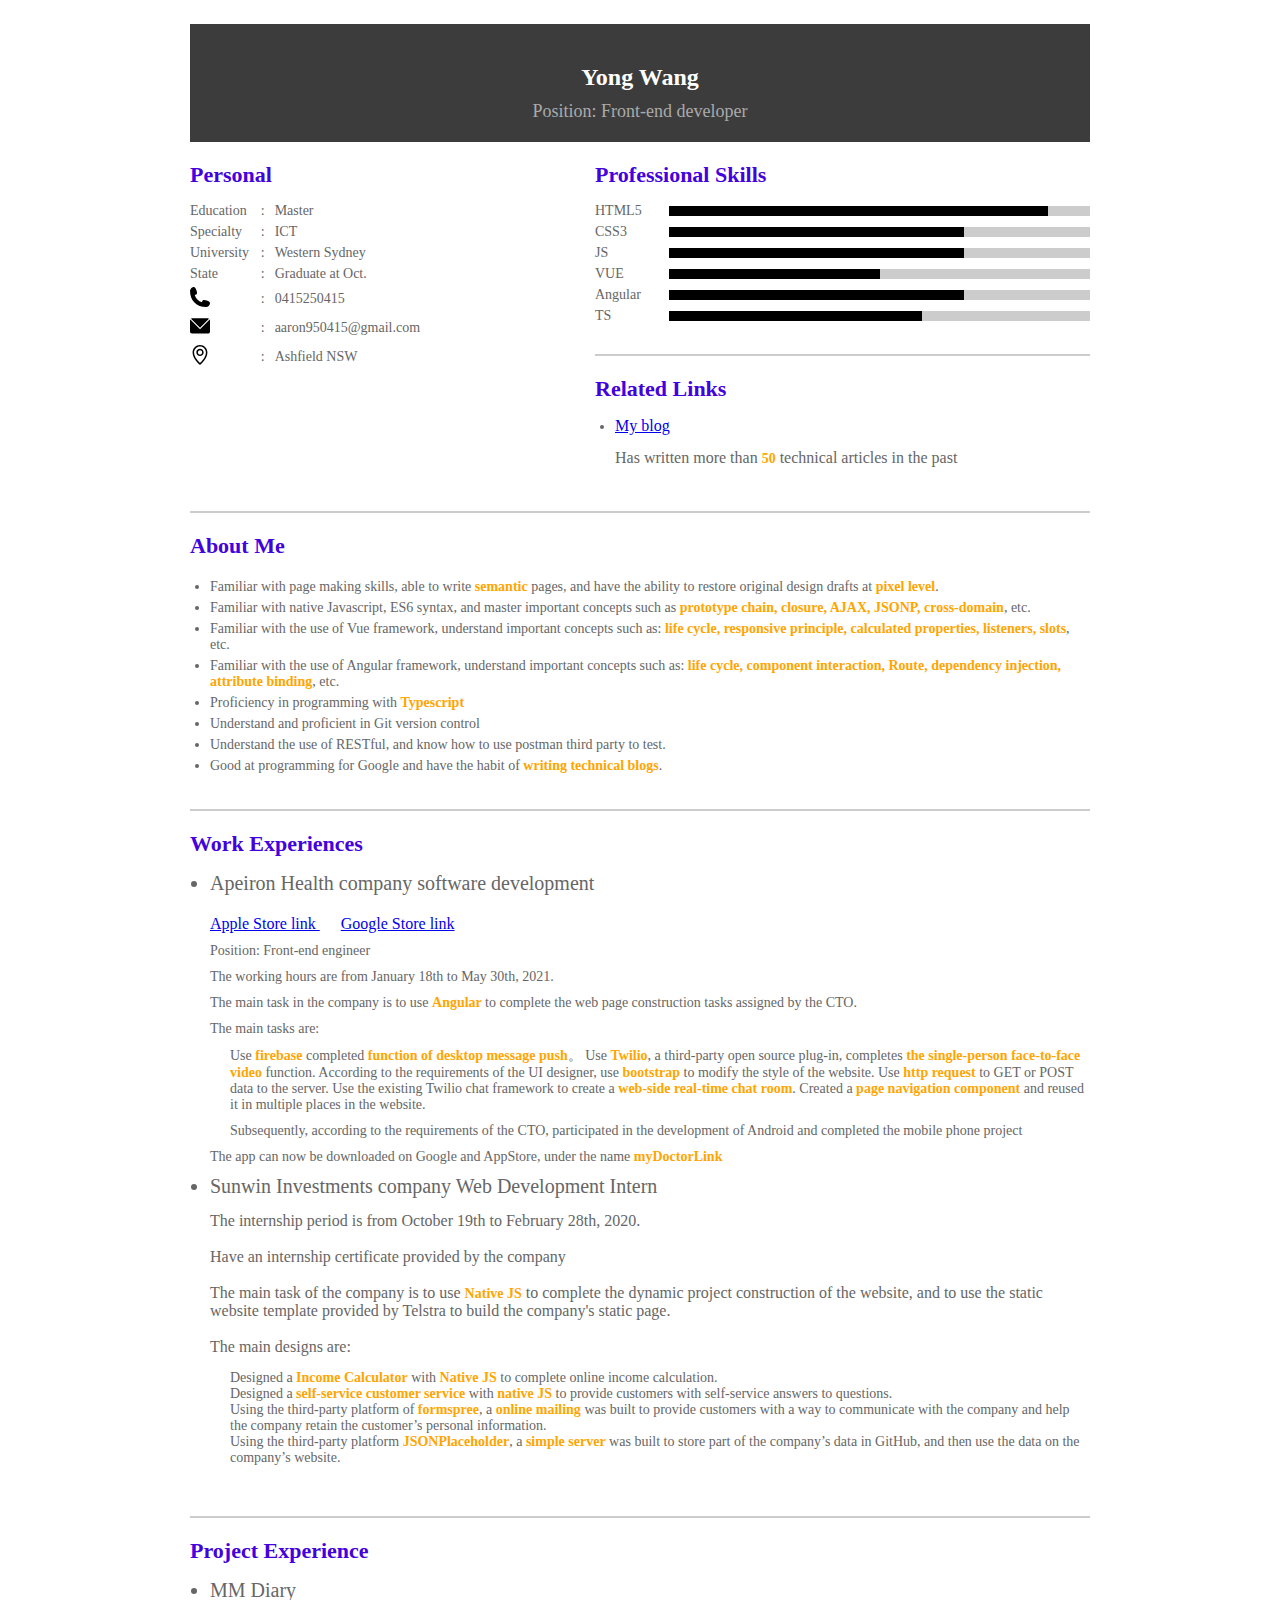
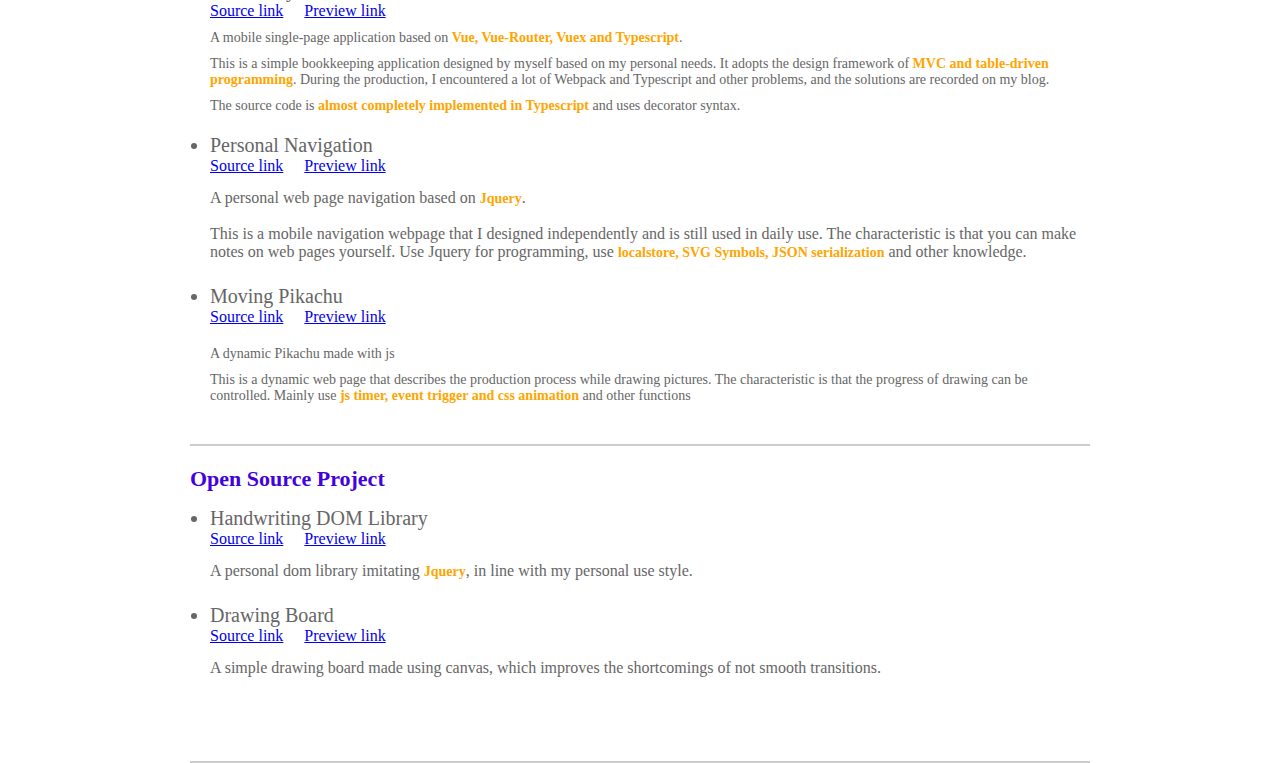
==== commit 3ab1ce2d: "update" ====
--- a/src/index.html
+++ b/src/index.html
@@ -44,10 +44,10 @@
       <!-- <div class="contain">
         <img src="./img/mine.jpg" alt="" class="photo" />
       </div> -->
-      <section>
-        <h3>Personal</h3>
-        <div class="detail clearfix">
-          <dl class="personal" style="width: 50%;float: left;">
+      <section  class=" clearfix">
+        <div class="detail" class="personal" style="width: 45%;float: left;">
+          <h3>Personal</h3>
+          <dl >
             <div>
               <dt>Education</dt>
               <dd>Master</dd>
@@ -64,36 +64,32 @@
               <dt>State</dt>
               <dd>Graduate at Oct.</dd>
             </div>
+            <div>
+              <dt>
+                <svg>
+                  <use xlink:href="#icon-phone" /></svg>
+              </dt>
+              <dd>0415250415</dd>
+            </div>
+            <div>
+              <dt>
+                <svg>
+                  <use xlink:href="#icon-email" /></svg>
+              </dt>
+              <dd><span>aaron950415@gmail.com</span></dd>
+            </div>
+            <div>
+              <dt>
+                <svg>
+                  <use xlink:href="#icon-dizhidingwei" /></svg>
+              </dt>
+              <dd>Ashfield NSW</dd>
+            </div>
           </dl>
         
-            <dl class="personal" style="width: 50%;float: right;">
-              <div>
-                <dt>
-                  <svg>
-                    <use xlink:href="#icon-phone" /></svg>
-                </dt>
-                <dd>0415250415</dd>
-              </div>
-              <div>
-                <dt>
-                  <svg>
-                    <use xlink:href="#icon-email" /></svg>
-                </dt>
-                <dd><span>aaron950415@gmail.com</span></dd>
-              </div>
-              <div>
-                <dt>
-                  <svg>
-                    <use xlink:href="#icon-dizhidingwei" /></svg>
-                </dt>
-                <dd>Ashfield NSW</dd>
-              </div>
-            
-          </dl>
-        </div>
-        </section>
-      <section class=" clearfix">
-        <div class="statistic" style="width: 40%;float: left;">
+        </div>
+        <div class="statistic" style="width: 55%;float: right;">
+          <section>
           <h3>Professional Skills</h3>
           <dl class="Skills">
             <div>
@@ -121,9 +117,7 @@
               <dd><span style="width:60%"></span></dd>
             </div>
           </dl>
-        </div>
-
-        <div class="related" style="width: 50%;float: right;">
+       </section>
           <h3>Related Links</h3>
           <ul>
             <li>
@@ -138,7 +132,10 @@
 
           </dl>
         </div>
-      </section>
+        </section>
+      <!-- <section class=" clearfix">
+
+      </section> -->
     </aside>
     
       <section>
--- a/src/index.css
+++ b/src/index.css
@@ -91,12 +91,12 @@
     align-items: center;
 }
 dl>div>dt,dd{
-    width: 25%;
+    width: 15%;
     font-size: 14px;
     /* flex: 0.5; */
 }
 
-.detail>dl>div>dd::before{
+.detail dl>div>dd::before{
     content: ":";
     margin-right: auto;
     padding-left: 10px;
@@ -107,13 +107,13 @@
     display: block;
     clear:both;
 }
-.statistic>dl dd{
+.statistic dl dd{
   
     width: 100%;
     height: 10px;
     background: #ccc;
 }
-.statistic>dl>div> dd>span{
+.statistic dl>div> dd>span{
     display: block;
     height: 10px;
     background: black;
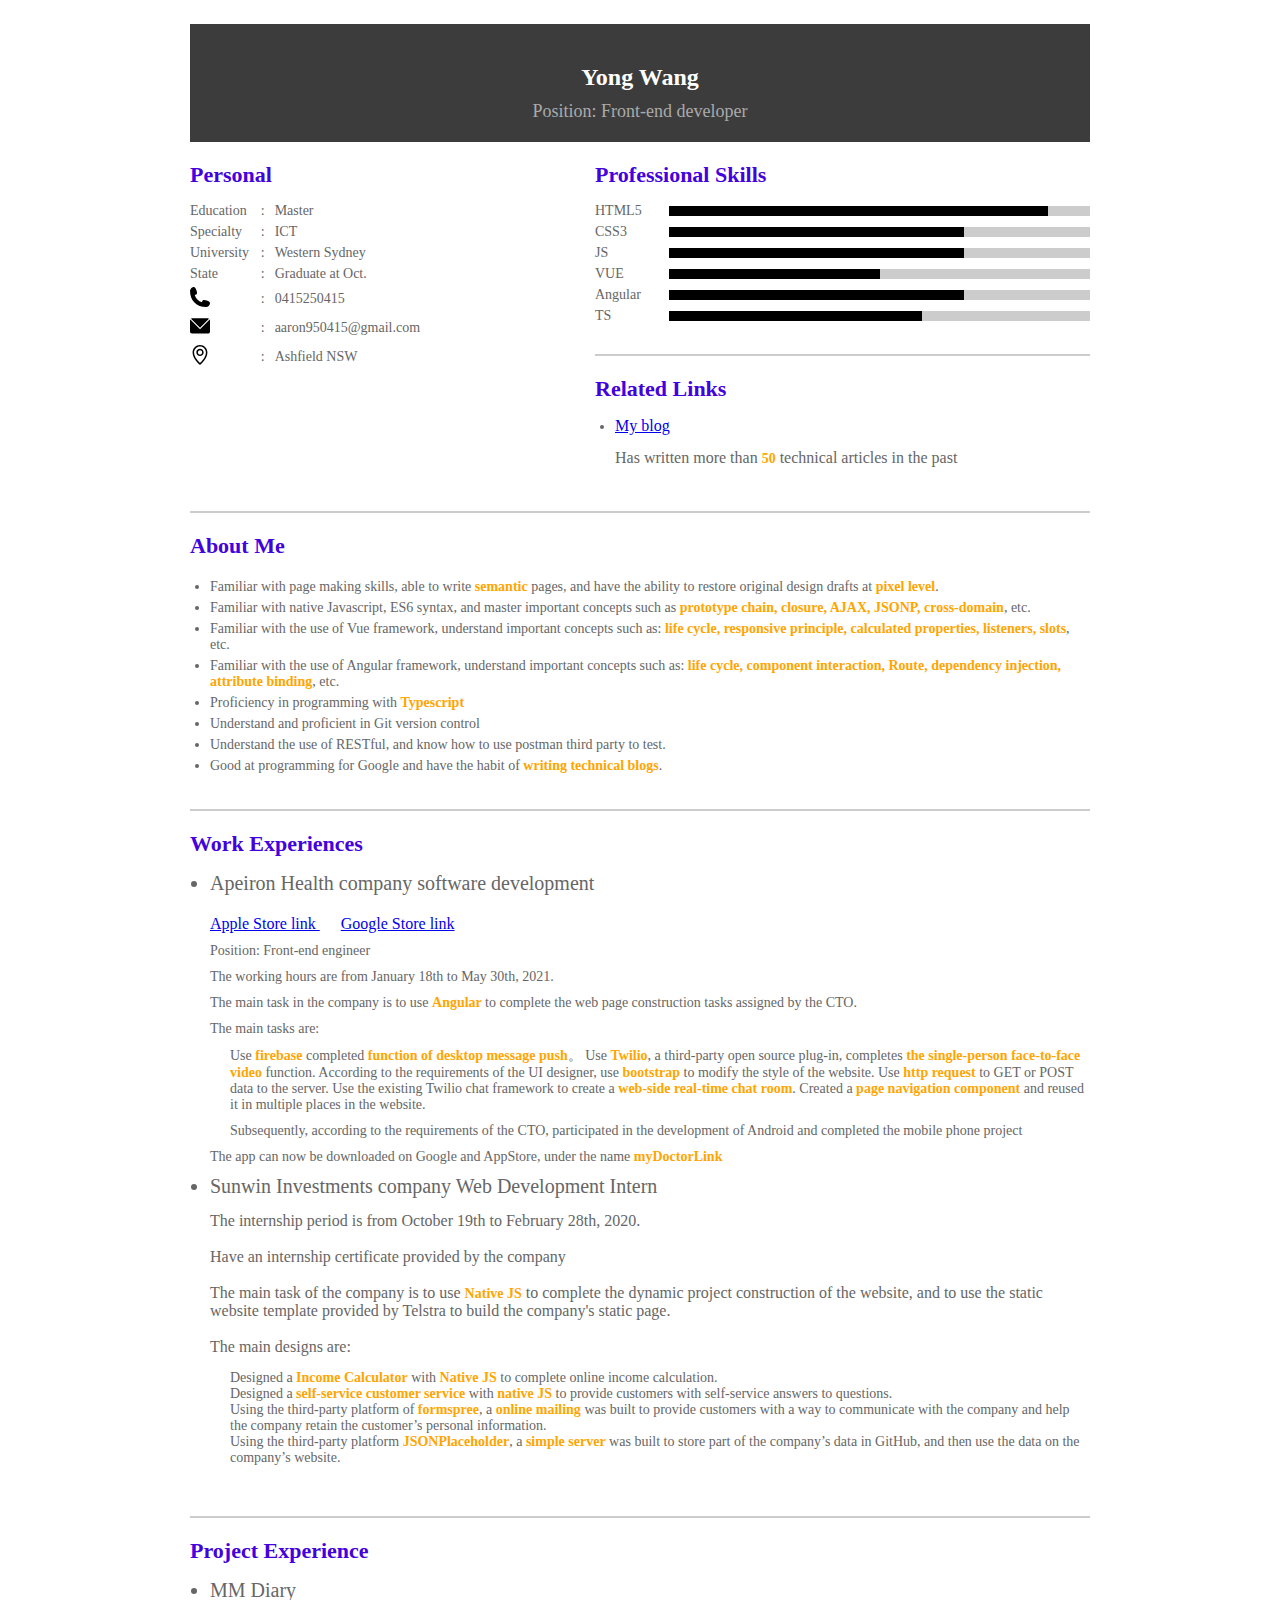
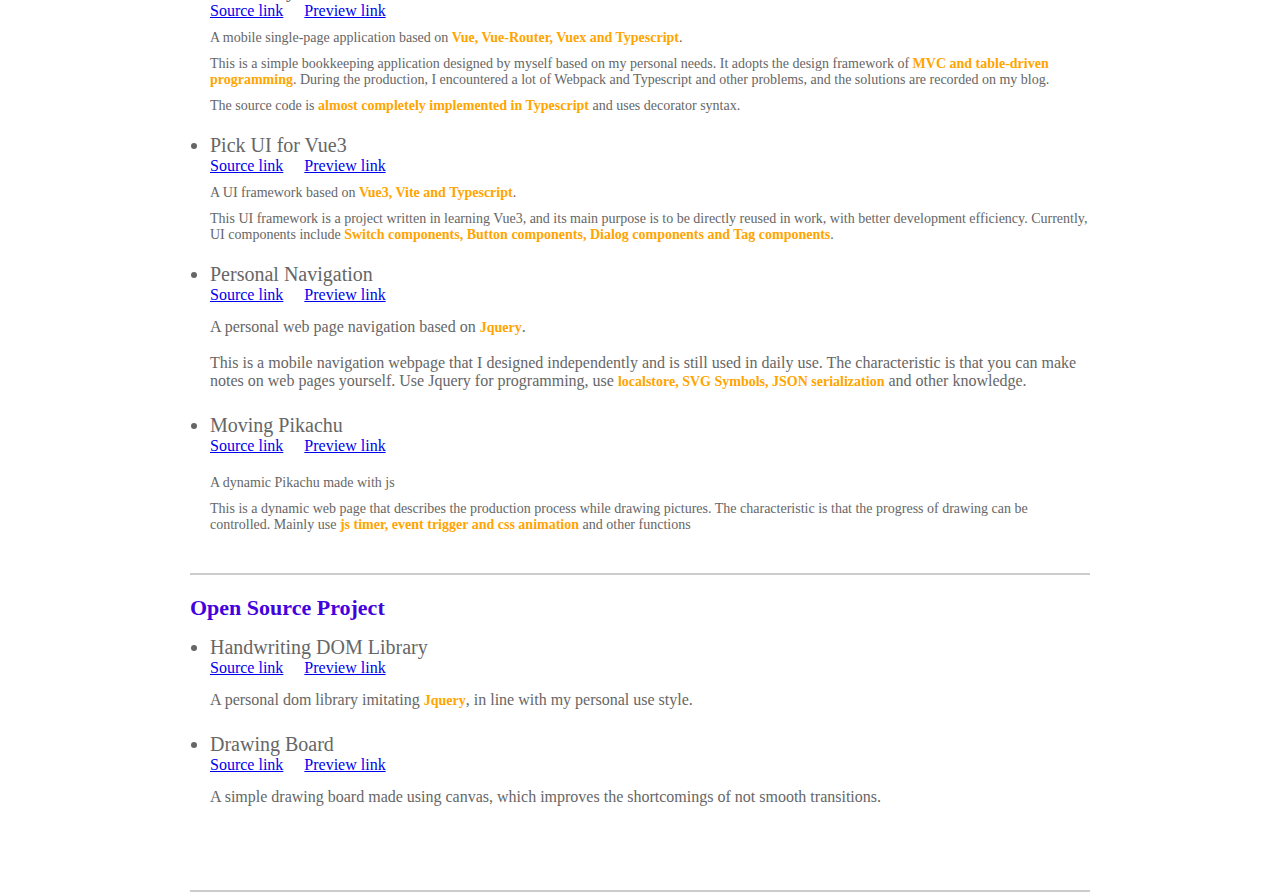
==== commit 3ceb6165: "update UI components" ====
--- a/src/index.html
+++ b/src/index.html
@@ -222,6 +222,16 @@
               </div>
             </li>
             <li>
+              Pick UI for Vue3
+              <div><a target="_blank" href="https://github.com/aaron950415/pick-ui">Source
+                  link</a>&nbsp;&nbsp;&nbsp;&nbsp;&nbsp;&nbsp;<a
+                  target="_blank" href="https://aaron950415.github.io/pick-ui-website/#/">Preview link</a></div>
+              <div>
+                <p>A UI framework based on <b>Vue3, Vite and Typescript</b>.</p>
+                <p>This UI framework is a project written in learning Vue3, and its main purpose is to be directly reused in work, with better development efficiency. Currently, UI components include <b>Switch components, Button components, Dialog components and Tag components</b>.</p>
+              </div>
+            </li>
+            <li>
               Personal Navigation
               <div><a target="_blank" href="https://github.com/aaron950415/mmdiary/tree/master/src">Source
                   link</a>&nbsp;&nbsp;&nbsp;&nbsp;&nbsp;&nbsp;<a
